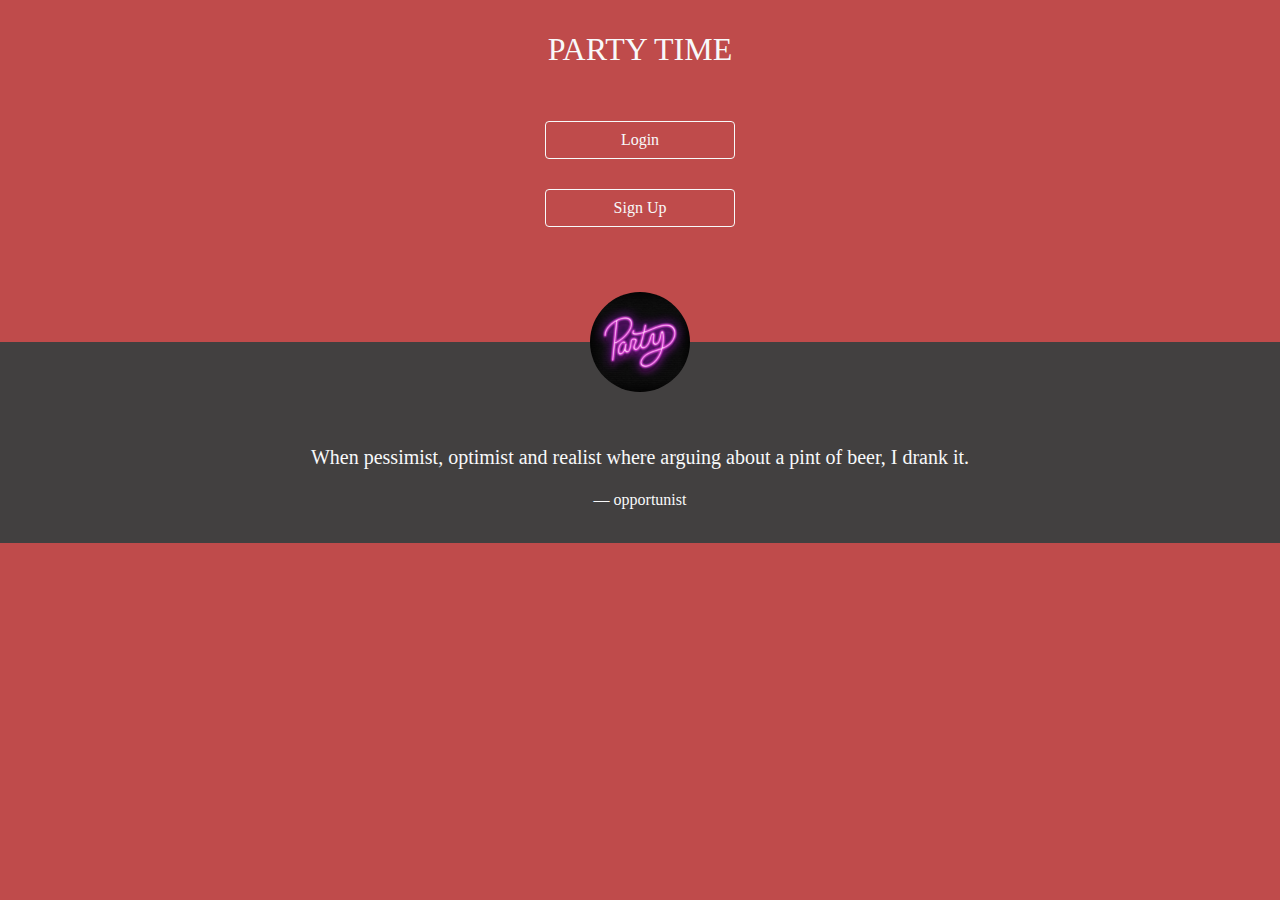
==== party.html @ 502a719c "Dinesh" ====
<!DOCTYPE html>
<html lang="en">
<head>
  <title>PARTY</title>
  <meta charset="utf-8">
  <meta name="viewport" content="width=device-width, initial-scale=1">

  <!-- Latest compiled and minified CSS -->
  <link rel="stylesheet" href="https://maxcdn.bootstrapcdn.com/bootstrap/4.0.0/css/bootstrap.min.css">

  <!-- jQuery library -->
  <script src="https://ajax.googleapis.com/ajax/libs/jquery/3.3.1/jquery.min.js"></script>

  <!-- Popper JS -->
  <script src="https://cdnjs.cloudflare.com/ajax/libs/popper.js/1.12.9/umd/popper.min.js"></script>

  <!-- Latest compiled JavaScript -->
  <script src="https://maxcdn.bootstrapcdn.com/bootstrap/4.0.0/js/bootstrap.min.js"></script>

  <link rel="stylesheet" href="party.css">  
  <script src="party.js"></script>
</head>
<body style="background-color:#bf4b4b;">

    <div class="container-fluid text-center">
        <div class="row">
            <div class="col text-light" style="padding:30px 15px;">
                <h2>PARTY TIME</h2>
            </div>
        </div>
        <!--div class="row">
            <div class="col text-center text-light" style="padding:15px;">
                <h2>Welcome Back</h2>
                <h1>Dinesh</h1>
            </div>
        </div-->
        <div class="row">
            <div class="col" style="padding:15px;">
                <button type="button" class="btn btn-outline-light" data-toggle="modal" data-target="#login" style="width:190px;">
                    Login
                </button>
                <div class="modal fade" id="login">
                    <div class="modal-dialog">
                        <div class="modal-content text-light">
                            <div class="modal-header">
                                <h4 class="modal-title">Login</h4>
                                <button type="button" class="close" data-dismiss="modal">&times;</button>
                            </div>
                            <div class="modal-body">
                                <div class="form-group">
                                    <label for="usr">User Name</label>
                                    <input type="text" class="form-control" id="usr">
                                </div>
                                <div class="form-group">
                                    <label for="pwd">Password</label>
                                    <input type="password" class="form-control" id="pwd">
                                </div>
                                <div class="form-group">
                                    <button type="button" class="btn btn-outline-light halfWidth">Login</button>
                                </div>
                            </div>
                        </div>
                    </div>
                </div>
            </div>
        </div>
        <div class="row">
            <div class="col" style="padding:15px;">
                <button type="button" class="btn btn-outline-light" data-toggle="modal" data-target="#signUp" style="width:190px;">
                    Sign Up
                </button>
                <div class="modal fade" id="signUp">
                    <div class="modal-dialog">
                        <div class="modal-content text-light">
                            <div class="modal-header">
                                <h4 class="modal-title">Sign Up</h4>
                                <button type="button" class="close" data-dismiss="modal">&times;</button>
                            </div>
                            <div class="modal-body">
                                <div class="form-group">
                                    <label for="usr">User Name</label>
                                    <input type="text" class="form-control" id="usr">
                                </div>
                                <div class="form-group">
                                    <label for="pwd">Password</label>
                                    <input type="password" class="form-control" id="pwd">
                                </div>
                                <div class="form-group">
                                    <label for="repwd">Retype Password</label>
                                    <input type="password" class="form-control" id="repwd">
                                </div>
                                <div class="form-group">
                                    <button type="button" class="btn btn-outline-light halfWidth">Sign Up</button>
                                </div>
                            </div>
                        </div>
                    </div>
                </div>
            </div>
        </div>
        <div class="row">
            <div class="col" style="height:100px;">
                <img class="img-fluid rounded-circle center-block profileImg" src="party.gif" alt="test" width="100" height="100">
            </div>
        </div>
        <div class="row" style="background-color:#424040; padding:100px 15px 15px;">
            <div class="col text-light">
                <blockquote class="blockquote">
                    <p>When pessimist, optimist and realist where arguing about a pint of beer, I drank it.</p>
                    <footer class="blockquote-footer text-light">opportunist</footer>
                </blockquote>
            </div>
        </div>
    </div>
</body>
</html>
---- party.css ----
body {
    font-family: cursive !important;
}
.profileImg {
    position: absolute; 
    top: 50px;
    left: 0;
    right: 0;
    margin: 0 auto;
}
.modal-content {
    background-color: #bf4b4b;
}
.halfWidth {
    width: 50%;
}
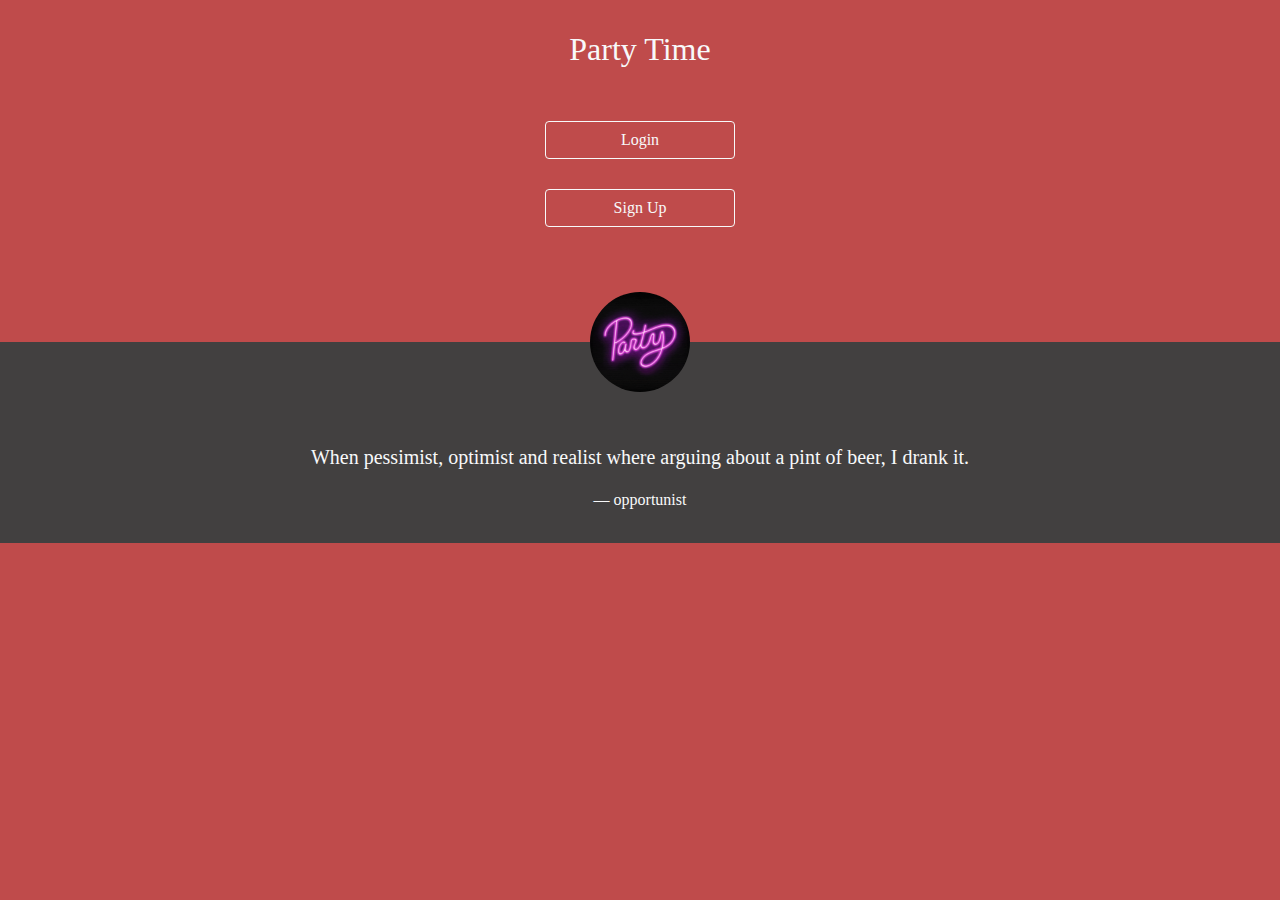
==== commit 6dc481a4: "dinesh" ====
--- a/party.html
+++ b/party.html
@@ -20,12 +20,12 @@
   <link rel="stylesheet" href="party.css">  
   <script src="party.js"></script>
 </head>
-<body style="background-color:#bf4b4b;">
+<body class="customBgColorRd">
 
     <div class="container-fluid text-center">
         <div class="row">
             <div class="col text-light" style="padding:30px 15px;">
-                <h2>PARTY TIME</h2>
+                <h2>Party Time</h2>
             </div>
         </div>
         <!--div class="row">
@@ -41,23 +41,23 @@
                 </button>
                 <div class="modal fade" id="login">
                     <div class="modal-dialog">
-                        <div class="modal-content text-light">
+                        <div class="modal-content text-light customBgColorRd">
                             <div class="modal-header">
                                 <h4 class="modal-title">Login</h4>
-                                <button type="button" class="close" data-dismiss="modal">&times;</button>
+                                <button type="button" class="close text-light" data-dismiss="modal">&times;</button>
                             </div>
                             <div class="modal-body">
-                                <div class="form-group">
-                                    <label for="usr">User Name</label>
-                                    <input type="text" class="form-control" id="usr">
-                                </div>
-                                <div class="form-group">
-                                    <label for="pwd">Password</label>
-                                    <input type="password" class="form-control" id="pwd">
-                                </div>
-                                <div class="form-group">
-                                    <button type="button" class="btn btn-outline-light halfWidth">Login</button>
-                                </div>
+                                <form method="get" action="/Dinesh/party/home.html">
+                                    <div class="form-group">
+                                        <label for="usr">User Name</label>
+                                        <input type="text" class="form-control" id="usr">
+                                    </div>
+                                    <div class="form-group">
+                                        <label for="pwd">Password</label>
+                                        <input type="password" class="form-control" id="pwd">
+                                    </div>
+                                    <button type="submit" class="btn btn-outline-light halfWidth" id="loginBtn">Login</button>
+                                </form>
                             </div>
                         </div>
                     </div>
@@ -71,27 +71,27 @@
                 </button>
                 <div class="modal fade" id="signUp">
                     <div class="modal-dialog">
-                        <div class="modal-content text-light">
+                        <div class="modal-content text-light customBgColorRd">
                             <div class="modal-header">
                                 <h4 class="modal-title">Sign Up</h4>
-                                <button type="button" class="close" data-dismiss="modal">&times;</button>
+                                <button type="button" class="close text-light" data-dismiss="modal">&times;</button>
                             </div>
                             <div class="modal-body">
-                                <div class="form-group">
-                                    <label for="usr">User Name</label>
-                                    <input type="text" class="form-control" id="usr">
-                                </div>
-                                <div class="form-group">
-                                    <label for="pwd">Password</label>
-                                    <input type="password" class="form-control" id="pwd">
-                                </div>
-                                <div class="form-group">
-                                    <label for="repwd">Retype Password</label>
-                                    <input type="password" class="form-control" id="repwd">
-                                </div>
-                                <div class="form-group">
-                                    <button type="button" class="btn btn-outline-light halfWidth">Sign Up</button>
-                                </div>
+                                <form method="get" action="/Dinesh/party/home.html">
+                                    <div class="form-group">
+                                        <label for="usr">User Name</label>
+                                        <input type="text" class="form-control" id="usr">
+                                    </div>
+                                    <div class="form-group">
+                                        <label for="pwd">Password</label>
+                                        <input type="password" class="form-control" id="pwd">
+                                    </div>
+                                    <div class="form-group">
+                                        <label for="repwd">Retype Password</label>
+                                        <input type="password" class="form-control" id="repwd">
+                                    </div>
+                                    <button type="submit" class="btn btn-outline-light halfWidth">Sign Up</button>
+                                </form>
                             </div>
                         </div>
                     </div>
@@ -103,7 +103,7 @@
                 <img class="img-fluid rounded-circle center-block profileImg" src="party.gif" alt="test" width="100" height="100">
             </div>
         </div>
-        <div class="row" style="background-color:#424040; padding:100px 15px 15px;">
+        <div class="row customBgColorBlk" style="padding:100px 15px 15px;">
             <div class="col text-light">
                 <blockquote class="blockquote">
                     <p>When pessimist, optimist and realist where arguing about a pint of beer, I drank it.</p>
--- a/party.css
+++ b/party.css
@@ -1,5 +1,23 @@
 body {
     font-family: cursive !important;
+}
+.hide {
+    display: none;
+}
+.show {
+    display: block;
+}
+.customBgColorRd {
+    background-color:#bf4b4b;
+}
+.customBgColorBlk {
+    background-color:#424040;
+}
+.customBgImg1 {
+    background-image: url('/Dinesh/party/fondo-navideno-con-luces_1053-51.jpg');
+    background-size: 100% 100%;
+    height: 300px;
+    background-repeat: no-repeat;
 }
 .profileImg {
     position: absolute; 
@@ -8,9 +26,46 @@
     right: 0;
     margin: 0 auto;
 }
-.modal-content {
-    background-color: #bf4b4b;
-}
 .halfWidth {
     width: 50%;
+}
+.menus {
+    height: 60px;
+    width: 100%;
+    position: fixed;
+    bottom: 0;
+    padding: 5px 15px;
+    z-index: 1;
+}
+.mainTabs {
+    height: 600px;
+}
+.menus img {
+    width: 50px;
+    height: 50px;
+    background-size: 100% 100%;
+}
+.tabTitle {
+    padding: 20px;
+}
+.passes {
+    height: 200px;
+    padding-bottom: 15px;
+}
+.passes  img{
+    background-size: 100% 100%;
+    height: 100%;
+    width: 100%;
+}
+.passesBgImg {
+    background-image: url('/Dinesh/party/images.jpg');
+    background-size: 100% 100%;
+    height: 200px;
+    background-repeat: no-repeat;
+}
+#clubPasses {
+    height: 80%;
+}
+.carousel-inner, .carousel-item, .card {
+    height: 100%;
 }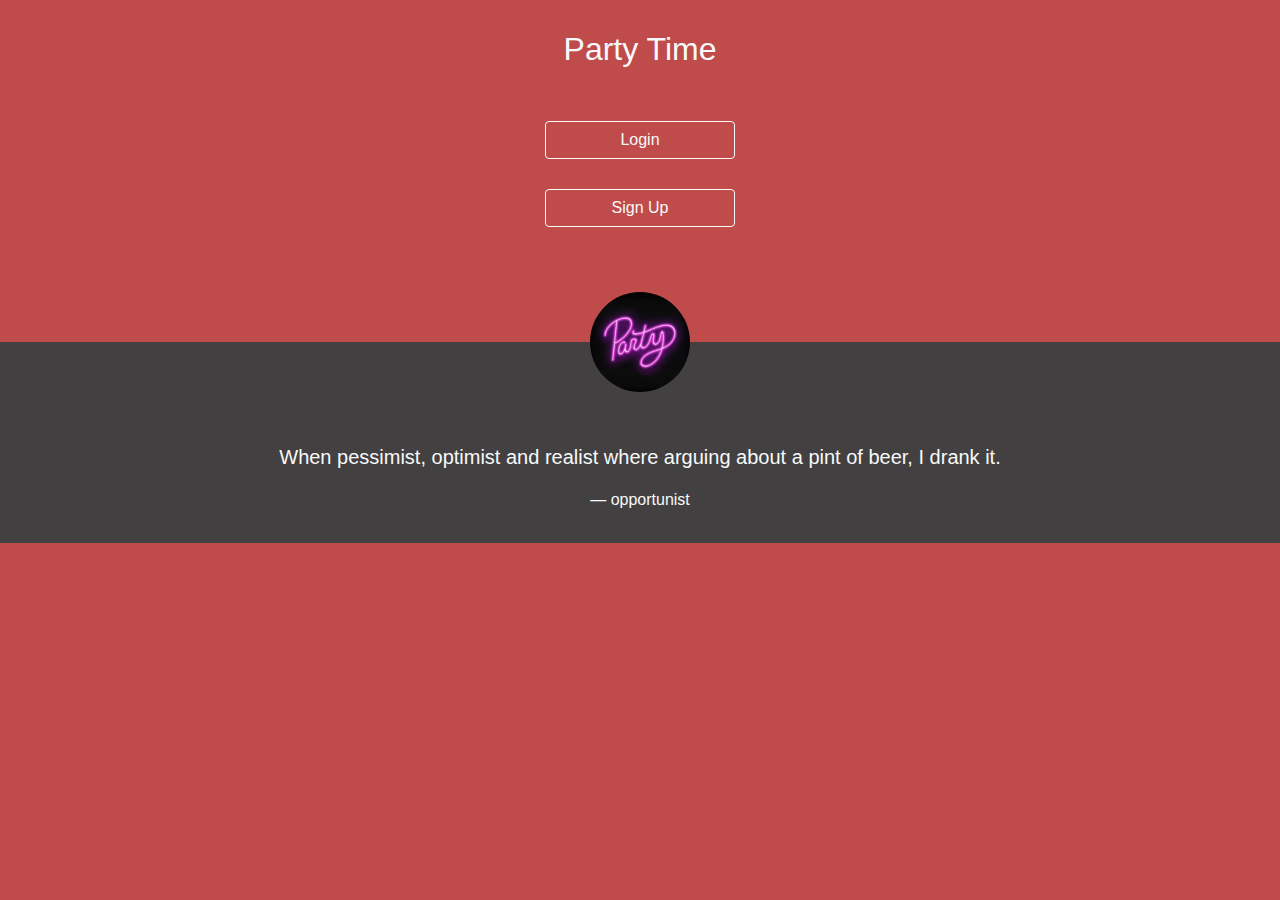
==== commit 31980aa2: "dinesh" ====
--- a/party.html
+++ b/party.html
@@ -47,7 +47,7 @@
                                 <button type="button" class="close text-light" data-dismiss="modal">&times;</button>
                             </div>
                             <div class="modal-body">
-                                <form method="get" action="/Dinesh/party/home.html">
+                                <form method="get" action="home.html">
                                     <div class="form-group">
                                         <label for="usr">User Name</label>
                                         <input type="text" class="form-control" id="usr">
@@ -77,7 +77,7 @@
                                 <button type="button" class="close text-light" data-dismiss="modal">&times;</button>
                             </div>
                             <div class="modal-body">
-                                <form method="get" action="/Dinesh/party/home.html">
+                                <form method="get" action="home.html">
                                     <div class="form-group">
                                         <label for="usr">User Name</label>
                                         <input type="text" class="form-control" id="usr">
@@ -100,7 +100,7 @@
         </div>
         <div class="row">
             <div class="col" style="height:100px;">
-                <img class="img-fluid rounded-circle center-block profileImg" src="party.gif" alt="test" width="100" height="100">
+                <img class="img-fluid rounded-circle center-block displayImg" src="party.gif" alt="test" width="100" height="100">
             </div>
         </div>
         <div class="row customBgColorBlk" style="padding:100px 15px 15px;">
--- a/party.css
+++ b/party.css
@@ -1,5 +1,5 @@
 body {
-    font-family: cursive !important;
+    /*font-family: cursive !important;*/
 }
 .hide {
     display: none;
@@ -14,12 +14,12 @@
     background-color:#424040;
 }
 .customBgImg1 {
-    background-image: url('/Dinesh/party/fondo-navideno-con-luces_1053-51.jpg');
+    background-image: url('fondo-navideno-con-luces_1053-51.jpg');
     background-size: 100% 100%;
-    height: 300px;
+    height: 250px;
     background-repeat: no-repeat;
 }
-.profileImg {
+.displayImg {
     position: absolute; 
     top: 50px;
     left: 0;
@@ -30,7 +30,7 @@
     width: 50%;
 }
 .menus {
-    height: 60px;
+    height: 50px;
     width: 100%;
     position: fixed;
     bottom: 0;
@@ -39,33 +39,111 @@
 }
 .mainTabs {
     height: 600px;
+    padding: 15px;
 }
 .menus img {
-    width: 50px;
-    height: 50px;
+    width: 40px;
+    height: 40px;
     background-size: 100% 100%;
 }
-.tabTitle {
-    padding: 20px;
+#clubsImg.active img {
+	content:url(clubs_Active.png);
+}
+#chatImg.active img {
+	content:url(chat_Active.png);
+}
+#cabImg.active img {
+	content:url(cab_Active.png);
+}
+.tabTitleImg {
+	background-image: url('fondo-navideno-con-luces_1053-51.jpg');
+    background-size: 100% 100%;
+    height: 200px;
+    background-repeat: no-repeat;
 }
 .passes {
-    height: 200px;
-    padding-bottom: 15px;
+	box-shadow: 0 4px 8px 0 rgba(0, 0, 0, 0.2), 0 6px 20px 0 rgba(0, 0, 0, 0.19);
+    background-color: #c7c3c3;
+    padding: 5px;
+    margin-bottom: 15px;
 }
 .passes  img{
     background-size: 100% 100%;
-    height: 100%;
+    height: 200px;
     width: 100%;
+	padding: 5px;
+	box-shadow: 0 4px 8px 0 rgba(0, 0, 0, 0.2), 0 6px 20px 0 rgba(0, 0, 0, 0.19);
+	background-color: white;
+	margin-bottom: 5px;
 }
-.passesBgImg {
-    background-image: url('/Dinesh/party/images.jpg');
-    background-size: 100% 100%;
-    height: 200px;
-    background-repeat: no-repeat;
+.passDescCont {
+	padding: 5px;
+    background: white;
+    box-shadow: 0 4px 8px 0 rgba(0, 0, 0, 0.2), 0 6px 20px 0 rgba(0, 0, 0, 0.19);
+    margin-bottom: 5px;
+	font-weight: bold;
+}
+.passDesc, .passPrice {
+	padding: 5px 0;
 }
 #clubPasses {
     height: 80%;
 }
 .carousel-inner, .carousel-item, .card {
     height: 100%;
+}
+#header {
+    height: 60px;
+    z-index: 99;
+    box-shadow: 0 4px 8px 0 rgba(0, 0, 0, 0.2), 0 6px 20px 0 rgba(0, 0, 0, 0.19);
+}
+.gridListCont, .filterCont {
+	width: 30px;
+    height: 30px;
+    float: left;
+}
+.gridListCont.grid {
+	margin-right: 10px;
+	background-image: url("grid.png");
+	background-size: 100% 100%;
+}
+.gridListCont.list {
+	margin-right: 10px;
+	background-image: url("list.png");
+	background-size: 100% 100%;
+}
+.filterCont {
+	background-image: url("filter.png");
+	background-size: 100% 100%;
+}
+.overlay{
+	height: 80px;
+    position: absolute;
+    bottom: 0;
+    right: 0;
+    left: 0;
+	background-color: #c7c3c3;
+	opacity: 0.8;
+	padding: 20px;
+}
+.overlay button {
+	width: 60%;
+	height: 40px;
+}
+.chatCont {
+	height: 80px;
+	padding: 10px;
+	margin-bottom: 5px;
+    border-radius: 10px;
+	box-shadow: 0 4px 8px 0 rgba(0, 0, 0, 0.2), 0 6px 20px 0 rgba(0, 0, 0, 0.19);
+}
+.chatImgCont {
+	margin-right: 20px;
+}
+.chatName, .chatMsg {
+	height: 50%;
+	line-height: 30px;
+}
+.chatName {
+	font-weight: bold;
 }